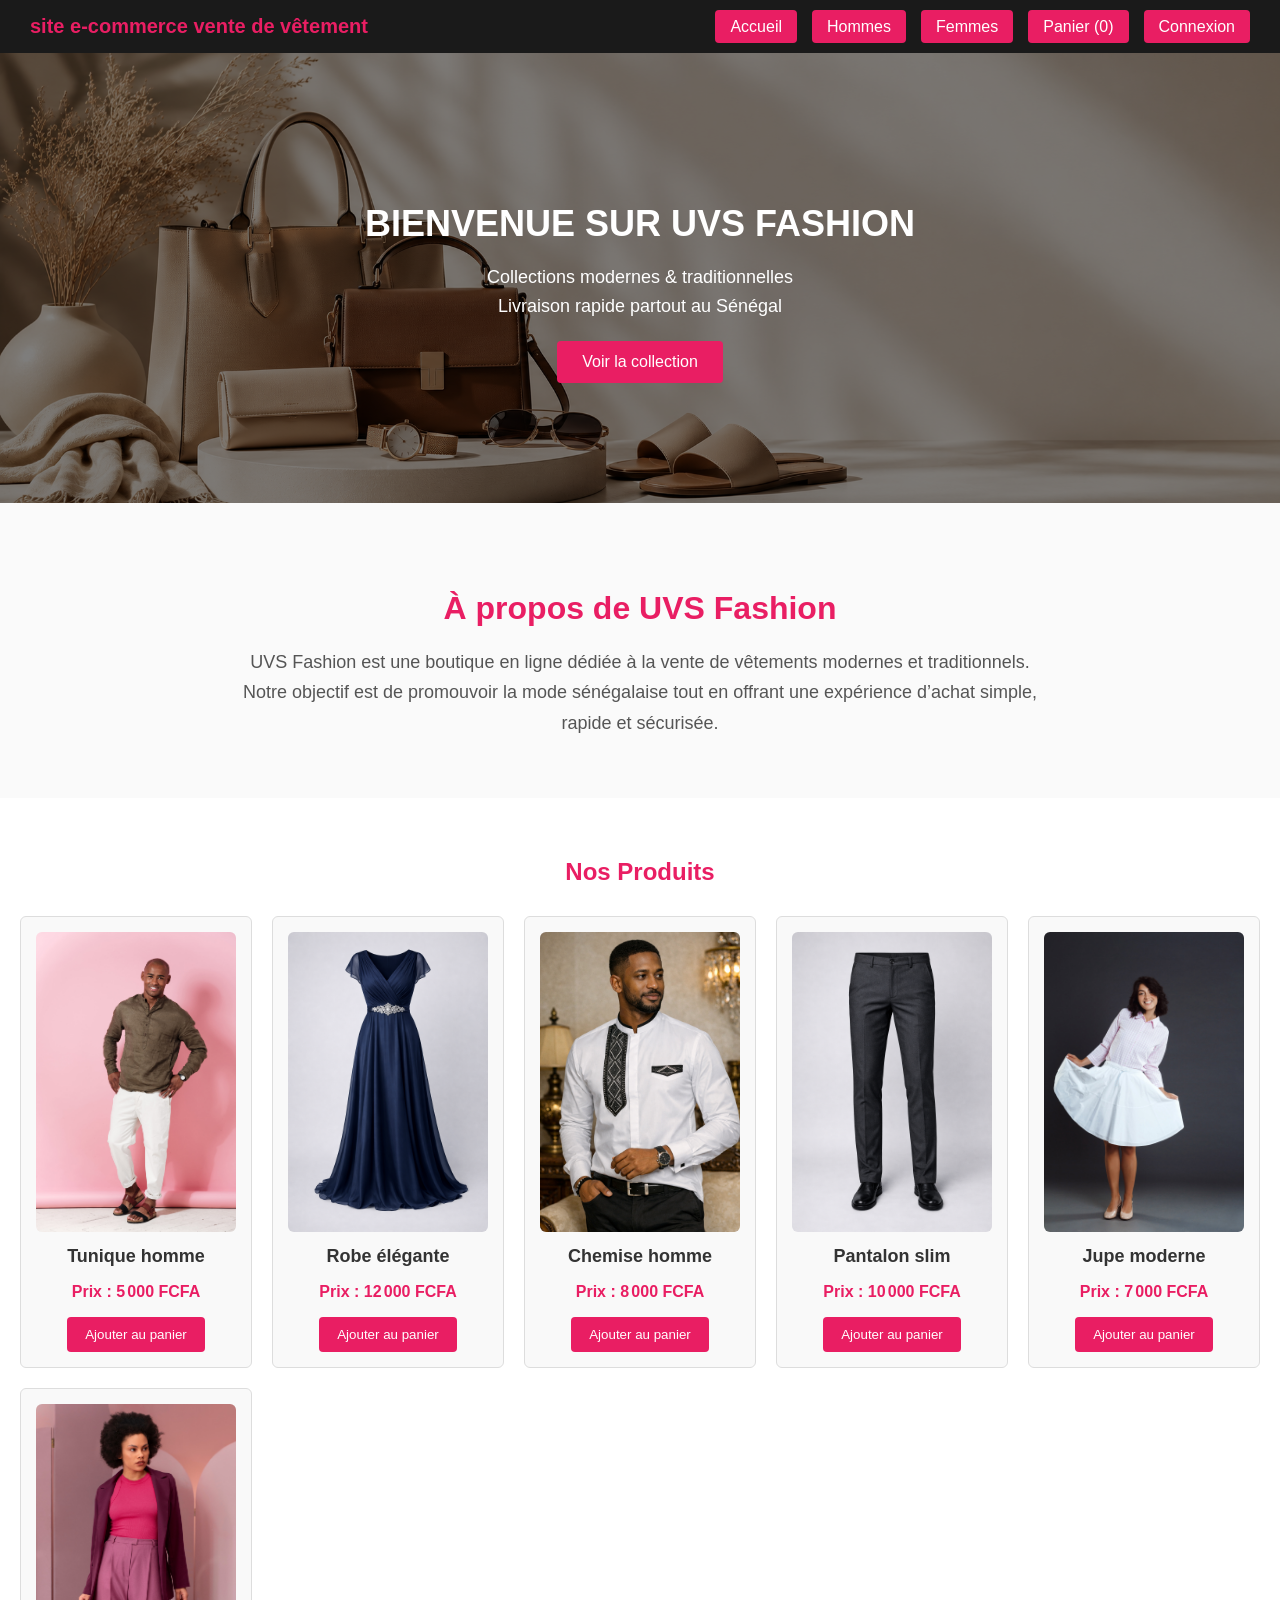
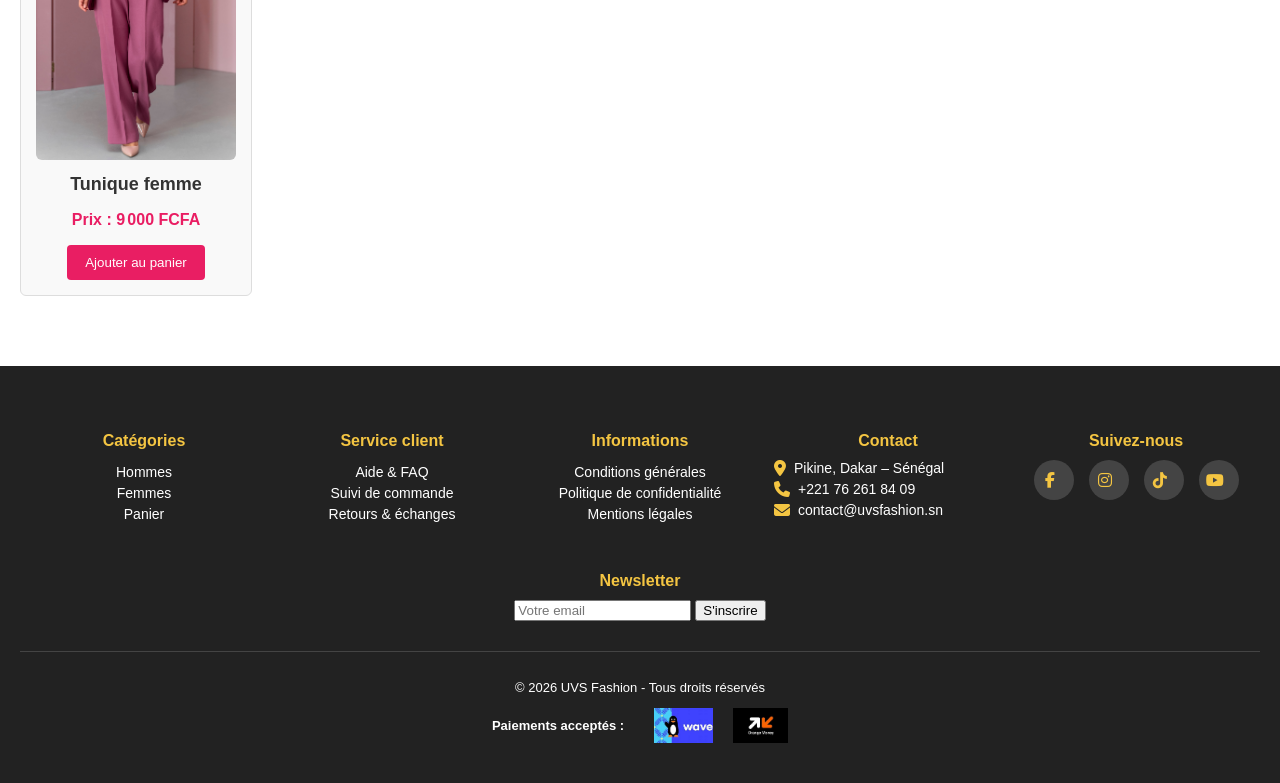
==== index.html @ 0d1aa499 "Premier commit UVS Fashion" ====
<!DOCTYPE html>
<html lang="fr">
<head>
  <meta charset="UTF-8">
  <meta name="viewport" content="width=device-width, initial-scale=1.0">
  <title>UVS Fashion</title>
  <link rel="stylesheet" href="style.css">
  <link rel="stylesheet" href="https://cdnjs.cloudflare.com/ajax/libs/font-awesome/6.5.0/css/all.min.css">

</head>
<body>
  <!-- 🧭 HEADER -->
  <header>
    <h1>site e-commerce vente de vêtement</h1>
    <nav>
      <ul>
        <li><a href="index.html" class="active">Accueil</a></li>
        <li><a href="hommes.html">Hommes</a></li>
        <li><a href="femmes.html">Femmes</a></li>
        <li><a href="panier.html" id="panier-link">Panier (0)</a></li>
        <li><a href="connexion.html">Connexion</a></li>
      </ul>
    </nav>
  </header>

  <!-- 🎯 BANNIÈRE -->
  <section class="banner">
    <div class="banner-content">
      <h2>Bienvenue sur UVS Fashion</h2>
      <p>Collections modernes & traditionnelles<br>
      Livraison rapide partout au Sénégal</p>
      <button>Voir la collection</button>
    </div>
  </section>

  <!-- 👗 SECTION PRÉSENTATION -->
  <section class="about">
    <h2>À propos de UVS Fashion</h2>
    <p>
      UVS Fashion est une boutique en ligne dédiée à la vente de vêtements modernes et traditionnels.  
      Notre objectif est de promouvoir la mode sénégalaise tout en offrant une expérience d’achat simple, rapide et sécurisée.
    </p>
  </section>

  <!-- 🛍️ SECTION PRODUITS -->
  <section class="products">
    <h2>Nos Produits</h2>
    <div class="product-grid">
      <div class="product">
        <img src="assets/images/Tunique homme.jpg" alt="Tunique homme">
        <h3>Tunique homme</h3>
        <p>Prix : 5 000 FCFA</p>
        <button>Ajouter au panier</button>
      </div>
      <div class="product">
        <img src="assets/images/Robe élégante.png" alt="Robe élégante">
        <h3>Robe élégante</h3>
        <p>Prix : 12 000 FCFA</p>
        <button>Ajouter au panier</button>
      </div>
      <div class="product">
        <img src="assets/images/Chemise homme.png" alt="Chemise homme">
        <h3>Chemise homme</h3>
        <p>Prix : 8 000 FCFA</p>
        <button>Ajouter au panier</button>
      </div>
      <div class="product">
        <img src="assets/images/pantalon.png" alt="Pantalon slim">
        <h3>Pantalon slim</h3>
        <p>Prix : 10 000 FCFA</p>
        <button>Ajouter au panier</button>
      </div>
      <div class="product">
        <img src="../assets/images/Jupe moderne.jpg" alt="Jupe moderne">
        <h3>Jupe moderne</h3>
        <p>Prix : 7 000 FCFA</p>
        <button>Ajouter au panier</button>
      </div>
      <div class="product">
        <img src="../assets/images/Tunique femme.jpg" alt="Tunique femme">
        <h3>Tunique femme</h3>
        <p>Prix : 9 000 FCFA</p>
        <button>Ajouter au panier</button>
      </div>
    </div>
    </div>
  </section>

  <footer>
  <div class="footer-container">
    <!-- Catégories -->
    <div class="footer-section">
      <h3>Catégories</h3>
      <ul>
        <li><a href="hommes.html">Hommes</a></li>
        <li><a href="femmes.html">Femmes</a></li>
        <li><a href="panier.html">Panier</a></li>
      </ul>
    </div>

    <!-- Service client -->
    <div class="footer-section">
      <h3>Service client</h3>
      <ul>
        <li><a href="#">Aide & FAQ</a></li>
        <li><a href="#">Suivi de commande</a></li>
        <li><a href="#">Retours & échanges</a></li>
      </ul>
    </div>

    <!-- Informations -->
    <div class="footer-section">
      <h3>Informations</h3>
      <ul>
        <li><a href="#">Conditions générales</a></li>
        <li><a href="#">Politique de confidentialité</a></li>
        <li><a href="#">Mentions légales</a></li>
      </ul>
    </div>

    <!-- Contact -->
    <div class="footer-section">
  <h3>Contact</h3>
  <p><i class="fas fa-map-marker-alt"></i> Pikine, Dakar – Sénégal</p>
  <p><i class="fas fa-phone"></i> +221 76 261 84 09</p>
  <p><i class="fas fa-envelope"></i> contact@uvsfashion.sn</p>
</div>


    <!-- Réseaux sociaux -->
<div class="footer-section">
  <h3>Suivez-nous</h3>
  <div class="social-icons">
    <a href="https://www.facebook.com" target="_blank"><i class="fab fa-facebook-f"></i></a>
    <a href="https://www.instagram.com" target="_blank"><i class="fab fa-instagram"></i></a>
    <a href="https://www.tiktok.com" target="_blank"><i class="fab fa-tiktok"></i></a>
    <a href="https://www.youtube.com" target="_blank"><i class="fab fa-youtube"></i></a>
  </div>
</div>


    <!-- Newsletter -->
    <div class="footer-section">
      <h3>Newsletter</h3>
      <form>
        <input type="email" placeholder="Votre email" required>
        <button type="submit">S'inscrire</button>
      </form>
    </div>
  </div>
  <div class="footer-bottom">
  <p>&copy; 2026 UVS Fashion - Tous droits réservés</p>
  <div class="payment-methods">
    <span>Paiements acceptés :</span>
    <img src="../assets/images/wave.jpeg" alt="Wave">
    <img src="../assets/images/orange-money.jpeg" alt="Orange Money">
  </div>
</div>

</footer>


  <!-- ✅ Script relié -->
  <script src="script.js"></script>
</body>
</html>
---- style.css ----
/* 🌐 Style global */
body {
  margin: 0;
  font-family: 'Poppins', Arial, sans-serif;
  background-color: #fff;
  color: #333;
}

/* 🧭 HEADER */
header {
  background-color: #1a1a1a; /* noir */
  color: #fff;
  padding: 15px 30px;
  display: flex;
  justify-content: space-between;
  align-items: center;
}

header h1 {
  font-size: 20px;
  color: #e91e63; /* rose vif */
  margin: 0;
}

nav ul {
  list-style: none;
  margin: 0;
  padding: 0;
  display: flex;
}

nav ul li {
  margin-left: 15px;
}

nav ul li a {
  text-decoration: none;
  background-color: #e91e63;
  color: #fff;
  padding: 8px 15px;
  border-radius: 4px;
  font-weight: 500;
  transition: background 0.3s;
}

nav ul li a:hover {
  background-color: #c2185b;
}

/* 🎯 BANNIÈRE */
.banner {
  background: url("assets/images/banner.png") no-repeat center center/cover;
  height: 450px;
  display: flex;
  justify-content: center;
  align-items: center;
  text-align: center;
  position: relative;
}

.banner::before {
  content: "";
  position: absolute;
  top: 0;
  left: 0;
  width: 100%;
  height: 100%;
  background-color: rgba(0, 0, 0, 0.5); /* effet sombre */
}

.banner-content {
  position: relative;
  color: #fff;
  z-index: 2;
}

.banner-content h2 {
  font-size: 36px;
  margin-bottom: 10px;
}

.banner-content p {
  font-size: 18px;
  margin-bottom: 20px;
}

.banner-content button {
  background-color: #e91e63;
  color: #fff;
  border: none;
  padding: 12px 25px;
  font-size: 16px;
  border-radius: 4px;
  cursor: pointer;
  transition: background 0.3s;
}

.banner-content button:hover {
  background-color: #c2185b;
}

/* 👗 SECTION À PROPOS */
.about {
  padding: 40px 20px;
  text-align: center;
}

.about h2 {
  color: #e91e63;
  margin-bottom: 15px;
}

/* 🛍️ PRODUITS */
.products {
  padding: 40px 20px;
  text-align: center;
}

.products h2 {
  color: #e91e63;
  margin-bottom: 30px;
}

.product-grid {
  display: grid;
  grid-template-columns: repeat(auto-fit, minmax(220px, 1fr));
  gap: 20px;
}

.product {
  background-color: #f9f9f9;
  border: 1px solid #ddd;
  border-radius: 6px;
  padding: 15px;
  transition: transform 0.3s;
}

.product:hover {
  transform: translateY(-5px);
}

.product img {
  width: 100%;
  height: auto;
  border-radius: 6px;
}

.product h3 {
  margin: 10px 0;
}

.product button {
  background-color: #e91e63;
  color: #fff;
  border: none;
  padding: 8px 15px;
  border-radius: 4px;
  cursor: pointer;
  transition: background 0.3s;
}

.product button:hover {
  background-color: #c2185b;
}

/* 📞 CONTACT */
.contact {
  background-color: #f1f1f1;
  padding: 40px 20px;
  text-align: center;
}

.contact h2 {
  color: #e91e63;
  margin-bottom: 15px;
}

/* 🧾 FOOTER */
footer {
  background-color: #1a1a1a;
  color: #fff;
  text-align: center;
  padding: 15px;
  margin-top: 30px;
}
.about {
  padding: 60px 20px;
  background-color: #fafafa;
}
.about h2 {
  font-size: 32px;
  font-weight: 600;
  color: #e91e63;
  margin-bottom: 20px;
}
.about p {
  font-size: 18px;
  color: #555;
  max-width: 800px;
  margin: 0 auto;
  line-height: 1.7;
}
.product h3 {
  font-size: 18px;
  font-weight: 600;
  color: #333;
  margin: 10px 0;
}

.product p {
  font-size: 16px;
  color: #e91e63; /* prix en rose */
  font-weight: bold;
}

.product button {
  background-color: #e91e63;
  color: #fff;
  border: none;
  padding: 10px 18px;
  border-radius: 4px;
  cursor: pointer;
  transition: background 0.3s;
}

.product button:hover {
  background-color: #c2185b;
}
/* 📞 CONTACT */
.contact {
  background-color: #fafafa;
  padding: 50px 20px;
  text-align: center;
  border-top: 2px solid #e91e63;
}

.contact h2 {
  font-size: 26px;
  color: #e91e63;
  margin-bottom: 25px;
  text-transform: uppercase;
}

.contact p {
  font-size: 16px;
  color: #444;
  margin: 10px 0;
  display: flex;
  align-items: center;
  justify-content: center;
  gap: 8px;
}

.contact p span {
  font-size: 20px;
  color: #e91e63;
}

.contact a {
  color: #e91e63;
  text-decoration: none;
  font-weight: 500;
}

.contact a:hover {
  text-decoration: underline;
}
/* État initial : invisible et décalé */
.product {
  opacity: 0;
  transform: translateY(40px);
  transition: all 0.6s ease-out;
}

/* État visible : animé */
.product.visible {
  opacity: 1;
  transform: translateY(0);
}
/* Effet hover sur les produits */
.product {
  transition: transform 0.3s ease, box-shadow 0.3s ease;
}

.product:hover {
  transform: scale(1.05); /* zoom léger */
  box-shadow: 0 8px 20px rgba(0,0,0,0.3); /* ombre élégante */
  border-radius: 6px; /* arrondi léger */
}
.product:hover img {
  filter: brightness(0.9) saturate(1.2);
}
.product:hover h3 {
  text-decoration: underline;
  color: #e91e63;
}

/* Bannière Hommes */
.banner-hommes {
  background: url("assets/images/banner-hommes.jpg") center/cover no-repeat;
  color: #fff;
  text-align: center;
  padding: 80px 20px;
}

/* Bannière Femmes */
.banner-femmes {
  background: url("assets/images/banner-femmes.jpg") center/cover no-repeat;
  color: #fff;
  text-align: center;
  padding: 80px 20px;
}

.banner h2,
.banner-hommes h2,
.banner-femmes h2 {
  font-size: 36px;
  font-weight: 700;
  text-transform: uppercase;
  margin-bottom: 15px;
}

.banner p,
.banner-hommes p,
.banner-femmes p {
  font-size: 18px;
  font-weight: 300;
  line-height: 1.6;
}



/* Bannière Hommes */
.banner-hommes {
  position: relative;
  background: url("../assets/images/banner-hommes.jpg") center/cover no-repeat;
  color: #fff;
  text-align: center;
  padding: 80px 20px;
}

.banner-hommes::before {
  content: "";
  position: absolute;
  top: 0; left: 0;
  width: 100%; height: 100%;
  background: rgba(0,0,0,0.4);
}

.banner-hommes .banner-content {
  position: relative;
  z-index: 1;
}

/* Bannière Femmes */
.banner-femmes {
  position: relative;
  background: url("../assets/images/banner-femmes.jpg") center/cover no-repeat;
  color: #fff;
  text-align: center;
  padding: 80px 20px;
}

.banner-femmes::before {
  content: "";
  position: absolute;
  top: 0; left: 0;
  width: 100%; height: 100%;
  background: rgba(0,0,0,0.4);
}

.banner-femmes .banner-content {
  position: relative;
  z-index: 1;
}
/* 🛒 PAGE PANIER */
.cart {
  padding: 60px 20px;
  background-color: #f5f5f5;
  text-align: center;
}

.cart h2 {
  font-size: 28px;
  color: #e91e63;
  margin-bottom: 30px;
  text-transform: uppercase;
}

.cart-container {
  max-width: 900px;
  margin: 0 auto;
  background: #fff;
  border-radius: 8px;
  padding: 20px;
  box-shadow: 0 4px 15px rgba(0,0,0,0.1);
}

.cart-table {
  width: 100%;
  border-collapse: collapse;
  margin-bottom: 20px;
}

.cart-table th {
  background-color: #e91e63;
  color: #fff;
  padding: 12px;
  text-transform: uppercase;
}

.cart-table td {
  padding: 12px;
  border-bottom: 1px solid #ddd;
}

.cart-summary {
  text-align: right;
  margin-top: 20px;
}

.cart-summary h3 {
  font-size: 20px;
  margin-bottom: 15px;
}

.checkout-btn {
  background-color: #e91e63;
  color: #fff;
  border: none;
  padding: 12px 20px;
  border-radius: 4px;
  cursor: pointer;
  font-weight: bold;
  transition: background 0.3s;
}

.checkout-btn:hover {
  background-color: #ffd700;
  color: #333;
}
/* 🔔 Notification */
.notification {
  position: fixed;
  top: 20px;
  right: 20px;
  background: #4caf50; /* vert succès */
  color: #fff;
  padding: 12px 20px;
  border-radius: 6px;
  box-shadow: 0 4px 12px rgba(0,0,0,0.2);
  font-weight: bold;
  opacity: 0;
  transform: translateY(-20px);
  transition: opacity 0.4s ease, transform 0.4s ease;
  z-index: 9999;
}

.notification.show {
  opacity: 1;
  transform: translateY(0);
}
/* 🔔 Notifications stylisées */
.notification {
  position: fixed;
  top: 20px;
  right: 20px;
  padding: 12px 20px;
  border-radius: 6px;
  box-shadow: 0 4px 12px rgba(0,0,0,0.2);
  font-weight: bold;
  opacity: 0;
  transform: translateY(-20px);
  transition: opacity 0.4s ease, transform 0.4s ease;
  z-index: 9999;
  color: #fff;
}

.notification.show {
  opacity: 1;
  transform: translateY(0);
}

/* Couleurs par type */
.notification.success { background: #4caf50; } /* vert */
.notification.error   { background: #f44336; } /* rouge */
.notification.info    { background: #2196f3; } /* bleu */
/* 🔔 Notifications stylisées */
.notification {
  position: fixed;
  top: 20px;
  right: -300px; /* commence hors écran */
  padding: 12px 20px;
  border-radius: 6px;
  box-shadow: 0 4px 12px rgba(0,0,0,0.2);
  font-weight: bold;
  opacity: 0;
  transition: right 0.5s ease, opacity 0.5s ease;
  z-index: 9999;
  color: #fff;
}

/* Couleurs par type */
.notification.success { background: #4caf50; } /* vert */
.notification.error   { background: #f44336; } /* rouge */
.notification.info    { background: #2196f3; } /* bleu */

/* Quand la notif est visible */
.notification.show {
  right: 20px; /* glisse vers l’intérieur */
  opacity: 1;
}
/* 🔑 Connexion */
.login {
  max-width: 400px;
  margin: 60px auto;
  background: #fff;
  padding: 30px;
  border-radius: 8px;
  box-shadow: 0 6px 20px rgba(0,0,0,0.1);
  text-align: center;
}

.login h2 {
  margin-bottom: 20px;
  color: #e91e63;
  text-transform: uppercase;
}

.form-group {
  margin-bottom: 15px;
  text-align: left;
}

.form-group label {
  display: block;
  margin-bottom: 6px;
  font-weight: 500;
}

.form-group input {
  width: 100%;
  padding: 10px;
  border: 1px solid #ddd;
  border-radius: 4px;
}

.login-btn {
  width: 100%;
  padding: 12px;
  background: #e91e63;
  color: #fff;
  border: none;
  border-radius: 4px;
  font-weight: bold;
  cursor: pointer;
  transition: background 0.3s;
}

.login-btn:hover {
  background: #ffd700;
  color: #333;
}

.register-link {
  margin-top: 15px;
  font-size: 14px;
}

.register-link a {
  color: #e91e63;
  text-decoration: none;
}

.register-link a:hover {
  text-decoration: underline;
}
/* 🔔 Notifications stylisées */
.notification {
  position: fixed;
  top: 20px;
  right: -300px; /* commence hors écran */
  padding: 12px 20px;
  border-radius: 6px;
  box-shadow: 0 4px 12px rgba(0,0,0,0.2);
  font-weight: bold;
  opacity: 0;
  transition: right 0.5s ease, opacity 0.5s ease;
  z-index: 9999;
  color: #fff;
}

/* Couleurs par type */
.notification.success { background: #4caf50; } /* vert */
.notification.error   { background: #f44336; } /* rouge */
.notification.info    { background: #2196f3; } /* bleu */

/* Quand la notif est visible */
.notification.show {
  right: 20px; /* glisse vers l’intérieur */
  opacity: 1;
}
footer {
  background: #222;
  color: #fff;
  padding: 40px 20px;
  font-size: 14px;
}

.footer-container {
  display: flex;
  flex-wrap: wrap;
  justify-content: space-between;
}

.footer-section {
  flex: 1 1 200px;
  margin: 10px;
}

.footer-section h3 {
  margin-bottom: 10px;
  font-size: 16px;
  color: #f4c542; /* couleur accent */
}

.footer-section ul {
  list-style: none;
  padding: 0;
}

.footer-section ul li {
  margin: 5px 0;
}

.footer-section a {
  color: #fff;
  text-decoration: none;
}

.footer-section a:hover {
  text-decoration: underline;
}

.footer-bottom {
  text-align: center;
  margin-top: 20px;
  border-top: 1px solid #444;
  padding-top: 10px;
  font-size: 13px;
}
.social-icons {
  display: flex;
  gap: 10px;
}

.social-icons a {
  display: flex;
  align-items: center;
  justify-content: center;
  width: 35px;
  height: 35px;
  border-radius: 50%;
  color: #fff;
  font-weight: bold;
  text-decoration: none;
  transition: transform 0.3s;
}

.social-icons a:hover {
  transform: scale(1.2);
}

/* Couleurs par réseau */
.facebook { background: #3b5998; }   /* bleu Facebook */
.instagram { background: #e1306c; } /* rose Instagram */
.tiktok { background: #000; }       /* noir TikTok */
.youtube { background: #ff0000; }   /* rouge YouTube */
.social-icons {
  display: flex;
  gap: 15px;
}

.social-icons a {
  display: flex;
  align-items: center;
  justify-content: center;
  width: 40px;
  height: 40px;
  border-radius: 50%;
  background: #444;
  color: #fff;
  font-size: 18px;
  transition: all 0.3s ease;
}

.social-icons a:hover {
  background: #f4c542; /* couleur accent au survol */
  transform: scale(1.2);
}
.footer-section.social {
  text-align: center; /* centre le titre et les icônes */
}

.social-icons {
  display: flex;
  justify-content: center; /* centre horizontalement */
  gap: 15px;
  margin-top: 10px;
}

.social-icons a {
  display: flex;
  align-items: center;
  justify-content: center;
  width: 40px;
  height: 40px;
  border-radius: 50%;
  background: #444;
  color: #fff;
  font-size: 18px;
  transition: all 0.3s ease;
}

.social-icons a:hover {
  background: #f4c542; /* couleur accent au survol */
  transform: scale(1.2);
}
.payment-methods {
  margin-top: 10px;
  display: flex;
  justify-content: center;
  align-items: center;
  gap: 15px;
}

.payment-methods span {
  margin-right: 10px;
  color: #fff;
}

.payment-methods a {
  display: flex;
  align-items: center;
  justify-content: center;
  width: 45px;
  height: 45px;
  border-radius: 50%;
  color: #fff;
  font-weight: bold;
  text-decoration: none;
  transition: transform 0.3s;
}

/* Couleurs spécifiques */
.wave { background: #00AEEF; }       /* bleu Wave */
.orange { background: #FF7900; }    /* orange Orange Money */
.free { background: #008000; }      /* vert Free Money */

.payment-methods a:hover {
  transform: scale(1.2);
}
.footer-bottom {
  text-align: center;
  margin-top: 20px;
  border-top: 1px solid #444;
  padding-top: 15px;
  font-size: 13px;
  color: #fff;
}

.payment-methods {
  margin-top: 10px;
  display: flex;
  justify-content: center;
  align-items: center;
  gap: 20px;
}

.payment-methods span {
  color: #fff;
  font-weight: bold;
}

.payment-methods img {
  height: 35px;   /* taille uniforme */
  width: auto;
  transition: transform 0.3s;
}

.payment-methods img:hover {
  transform: scale(1.2); /* effet zoom au survol */
}
.footer-section i {
  margin-right: 8px;
  color: #f4c542; /* couleur accent */
  font-size: 16px;
}

.footer-section p {
  margin: 5px 0;
  display: flex;
  align-items: center;
}
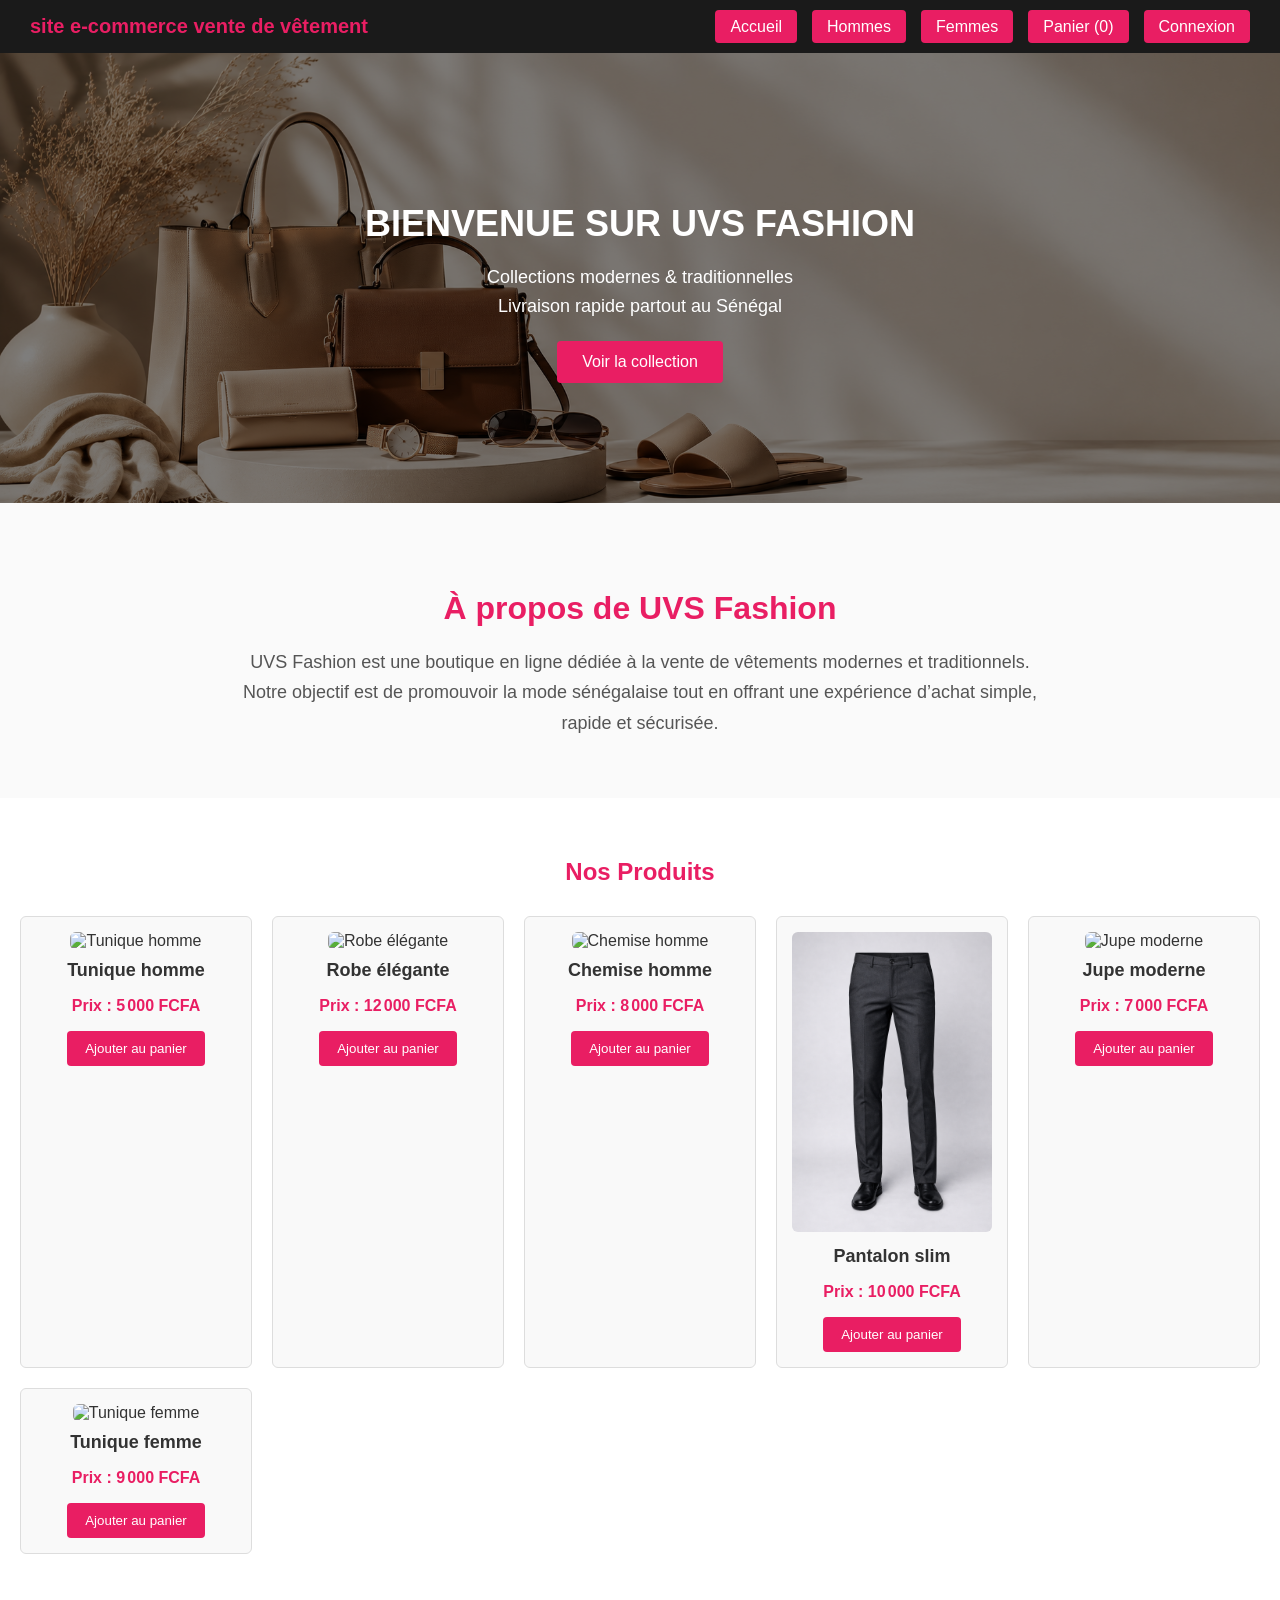
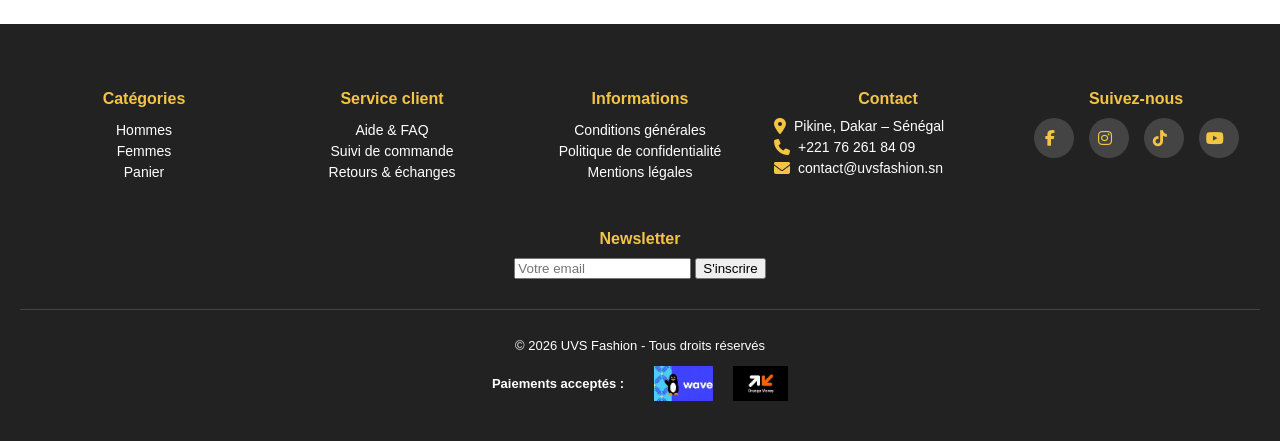
==== commit d6702f11: "Mise à jour générale du site UVS Fashion" ====
--- a/index.html
+++ b/index.html
@@ -47,19 +47,19 @@
     <h2>Nos Produits</h2>
     <div class="product-grid">
       <div class="product">
-        <img src="assets/images/Tunique homme.jpg" alt="Tunique homme">
+        <img src="assets/images/tunique homme.jpg" alt="Tunique homme">
         <h3>Tunique homme</h3>
         <p>Prix : 5 000 FCFA</p>
         <button>Ajouter au panier</button>
       </div>
       <div class="product">
-        <img src="assets/images/Robe élégante.png" alt="Robe élégante">
+        <img src="assets/images/robe élégante.png" alt="Robe élégante">
         <h3>Robe élégante</h3>
         <p>Prix : 12 000 FCFA</p>
         <button>Ajouter au panier</button>
       </div>
       <div class="product">
-        <img src="assets/images/Chemise homme.png" alt="Chemise homme">
+        <img src="assets/images/chemise homme.png" alt="Chemise homme">
         <h3>Chemise homme</h3>
         <p>Prix : 8 000 FCFA</p>
         <button>Ajouter au panier</button>
@@ -71,13 +71,13 @@
         <button>Ajouter au panier</button>
       </div>
       <div class="product">
-        <img src="../assets/images/Jupe moderne.jpg" alt="Jupe moderne">
+        <img src="../assets/images/jupe moderne.jpg" alt="Jupe moderne">
         <h3>Jupe moderne</h3>
         <p>Prix : 7 000 FCFA</p>
         <button>Ajouter au panier</button>
       </div>
       <div class="product">
-        <img src="../assets/images/Tunique femme.jpg" alt="Tunique femme">
+        <img src="../assets/images/tunique femme.jpg" alt="Tunique femme">
         <h3>Tunique femme</h3>
         <p>Prix : 9 000 FCFA</p>
         <button>Ajouter au panier</button>
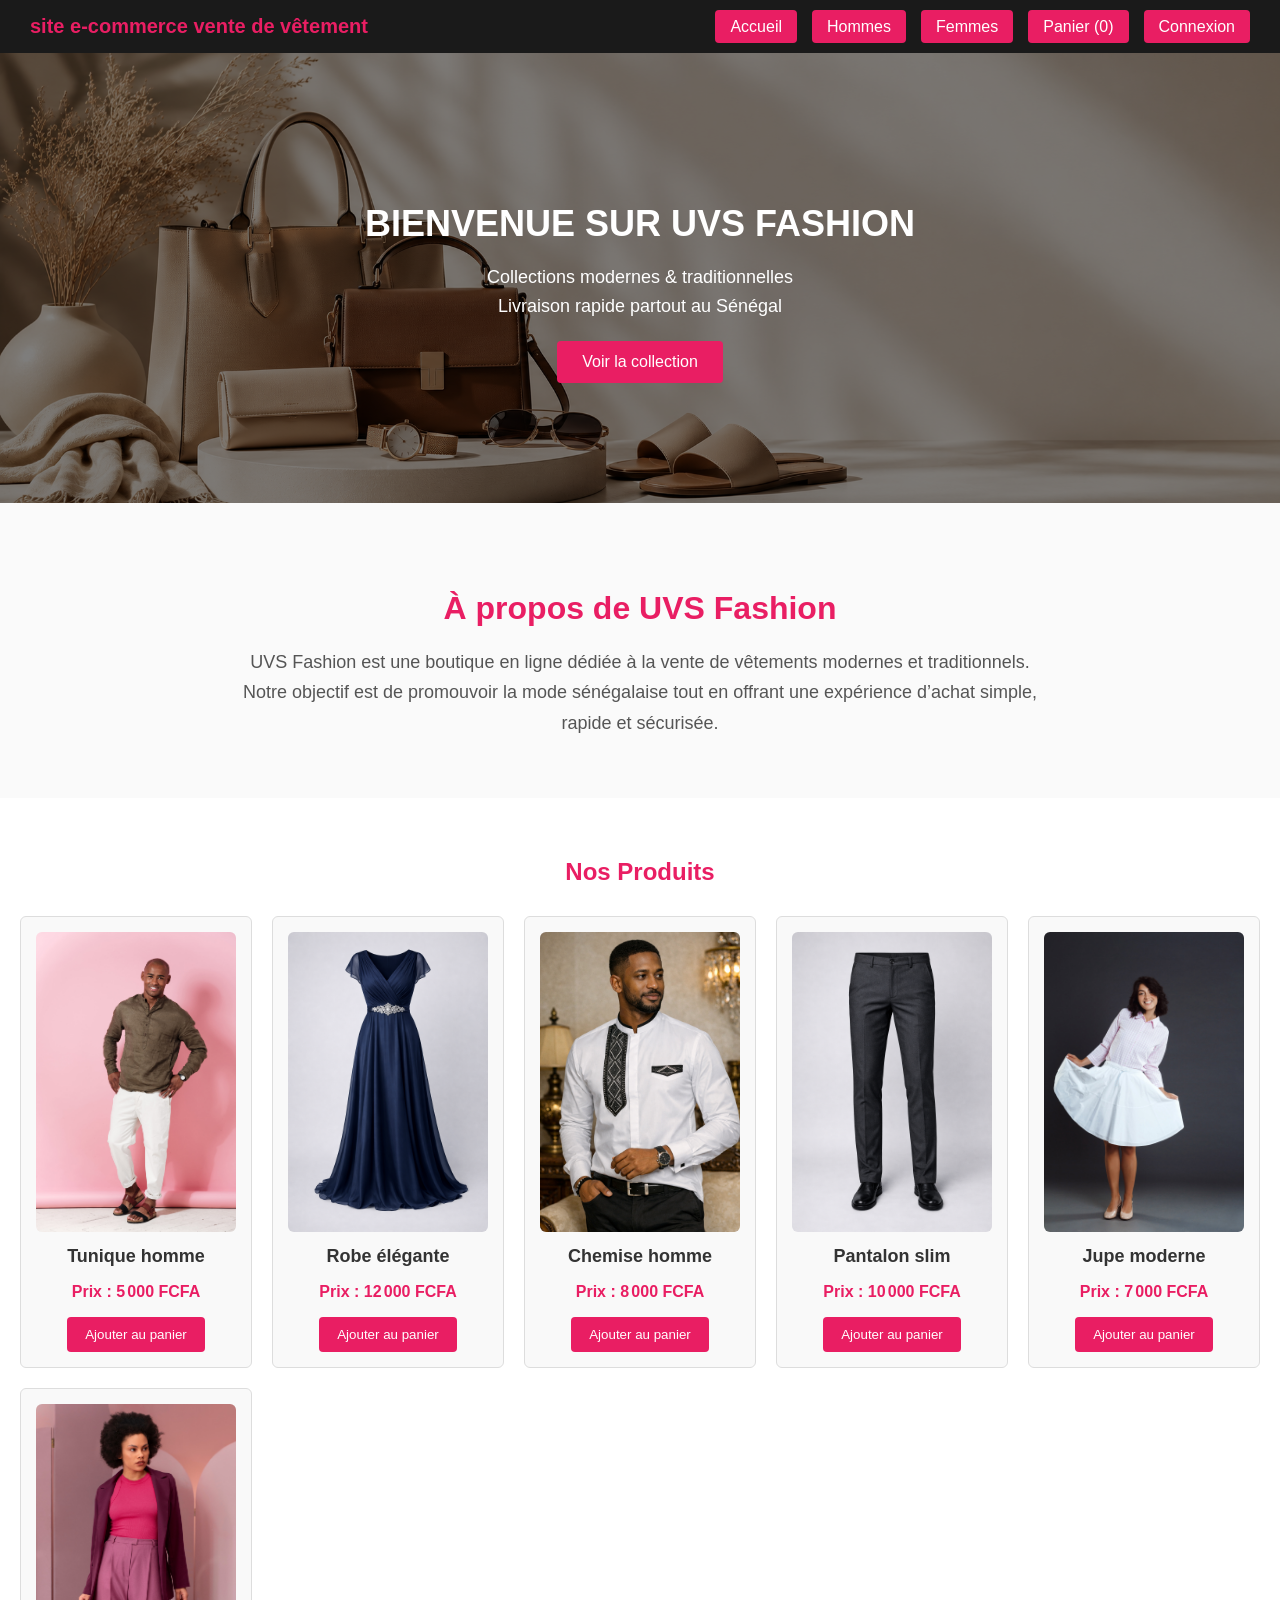
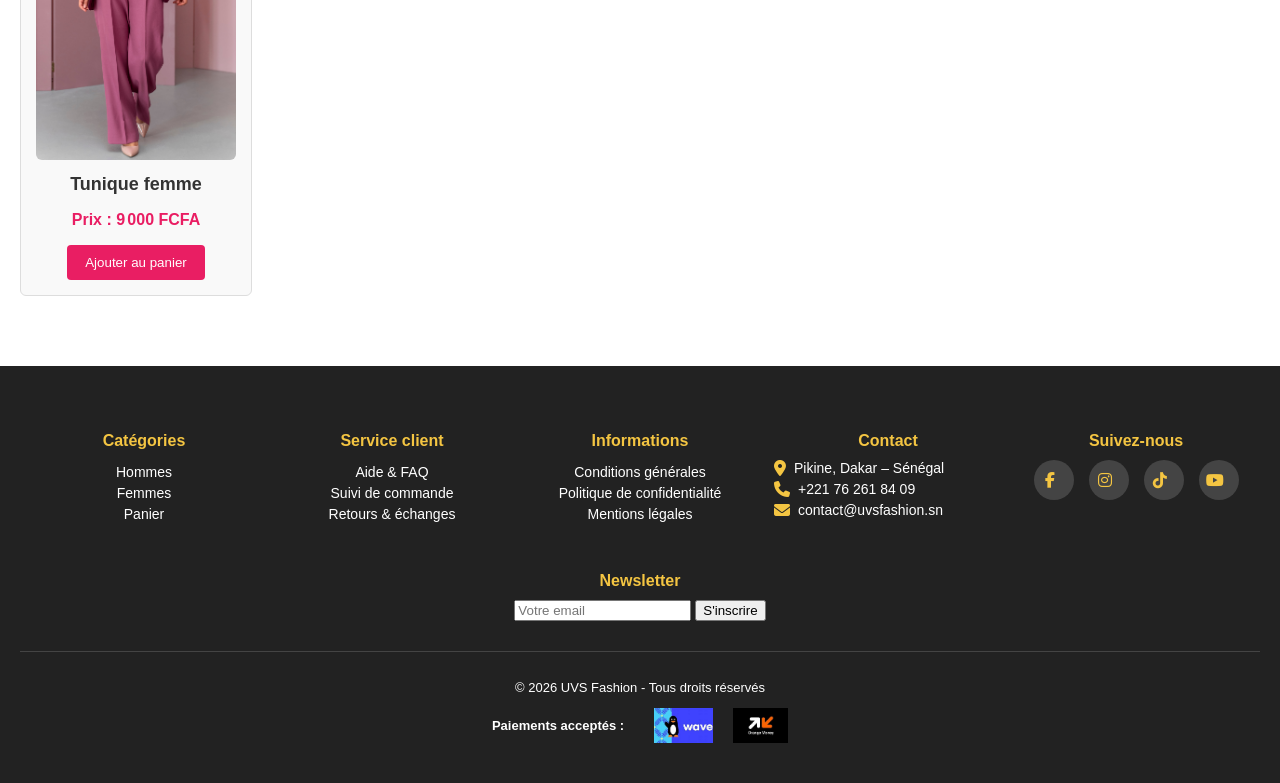
==== commit 8253891e: "Mise à jour générale du site UVS Fashion" ====
--- a/index.html
+++ b/index.html
@@ -47,19 +47,19 @@
     <h2>Nos Produits</h2>
     <div class="product-grid">
       <div class="product">
-        <img src="assets/images/tunique homme.jpg" alt="Tunique homme">
+        <img src="assets/images/photo5.jpg" alt="Tunique homme">
         <h3>Tunique homme</h3>
         <p>Prix : 5 000 FCFA</p>
         <button>Ajouter au panier</button>
       </div>
       <div class="product">
-        <img src="assets/images/robe élégante.png" alt="Robe élégante">
+        <img src="assets/images/photo3.png" alt="Robe élégante">
         <h3>Robe élégante</h3>
         <p>Prix : 12 000 FCFA</p>
         <button>Ajouter au panier</button>
       </div>
       <div class="product">
-        <img src="assets/images/chemise homme.png" alt="Chemise homme">
+        <img src="assets/images/photo1.png" alt="Chemise homme">
         <h3>Chemise homme</h3>
         <p>Prix : 8 000 FCFA</p>
         <button>Ajouter au panier</button>
@@ -71,13 +71,13 @@
         <button>Ajouter au panier</button>
       </div>
       <div class="product">
-        <img src="../assets/images/jupe moderne.jpg" alt="Jupe moderne">
+        <img src="assets/images/photo2.jpg" alt="Jupe moderne">
         <h3>Jupe moderne</h3>
         <p>Prix : 7 000 FCFA</p>
         <button>Ajouter au panier</button>
       </div>
       <div class="product">
-        <img src="../assets/images/tunique femme.jpg" alt="Tunique femme">
+        <img src="assets/images/photo4.jpg" alt="Tunique femme">
         <h3>Tunique femme</h3>
         <p>Prix : 9 000 FCFA</p>
         <button>Ajouter au panier</button>
--- a/style.css
+++ b/style.css
@@ -295,21 +295,7 @@
   color: #e91e63;
 }
 
-/* Bannière Hommes */
-.banner-hommes {
-  background: url("assets/images/banner-hommes.jpg") center/cover no-repeat;
-  color: #fff;
-  text-align: center;
-  padding: 80px 20px;
-}
-
-/* Bannière Femmes */
-.banner-femmes {
-  background: url("assets/images/banner-femmes.jpg") center/cover no-repeat;
-  color: #fff;
-  text-align: center;
-  padding: 80px 20px;
-}
+
 
 .banner h2,
 .banner-hommes h2,
@@ -330,10 +316,10 @@
 
 
 
-/* Bannière Hommes */
+/* Bannière1 */
 .banner-hommes {
   position: relative;
-  background: url("../assets/images/banner-hommes.jpg") center/cover no-repeat;
+  background: url("../assets/images/banner1.jpg") center/cover no-repeat;
   color: #fff;
   text-align: center;
   padding: 80px 20px;
@@ -352,10 +338,10 @@
   z-index: 1;
 }
 
-/* Bannière Femmes */
+/* Bannière2 */
 .banner-femmes {
   position: relative;
-  background: url("../assets/images/banner-femmes.jpg") center/cover no-repeat;
+  background: url("../assets/images/banner2.jpg") center/cover no-repeat;
   color: #fff;
   text-align: center;
   padding: 80px 20px;
@@ -802,3 +788,57 @@
   display: flex;
   align-items: center;
 }
+/* Bannière Hommes */
+.banner1 {
+  background: url("assets/images/banner1.jpg") center/cover no-repeat;
+  color: #fff;
+  text-align: center;
+  padding: 80px 20px;
+}
+
+.banner1 h2 {
+  font-size: 36px;
+  font-weight: 700;
+  text-transform: uppercase;
+  margin-bottom: 15px;
+}
+
+.banner1 p {
+  font-size: 18px;
+  font-weight: 300;
+  line-height: 1.6;
+}
+/* Bannière Hommes */
+.banner1 {
+  position: relative;
+  background: url("assets/images/banner1.jpg") center/cover no-repeat;
+  color: #fff;
+  text-align: center;
+  padding: 80px 20px;
+}
+
+/* Bannière Femmes */
+.banner2 {
+  position: relative;
+  background: url("assets/images/banner2.jpg") center/cover no-repeat;
+  color: #fff;
+  text-align: center;
+  padding: 80px 20px;
+}
+
+/* Overlay sombre pour les deux bannières */
+.banner1::before,
+.banner2::before {
+  content: "";
+  position: absolute;
+  top: 0; left: 0;
+  width: 100%; height: 100%;
+  background: rgba(0,0,0,0.4); /* 40% noir transparent */
+  z-index: 1;
+}
+
+/* Contenu au-dessus de l’overlay */
+.banner-content {
+  position: relative;
+  z-index: 2;
+}
